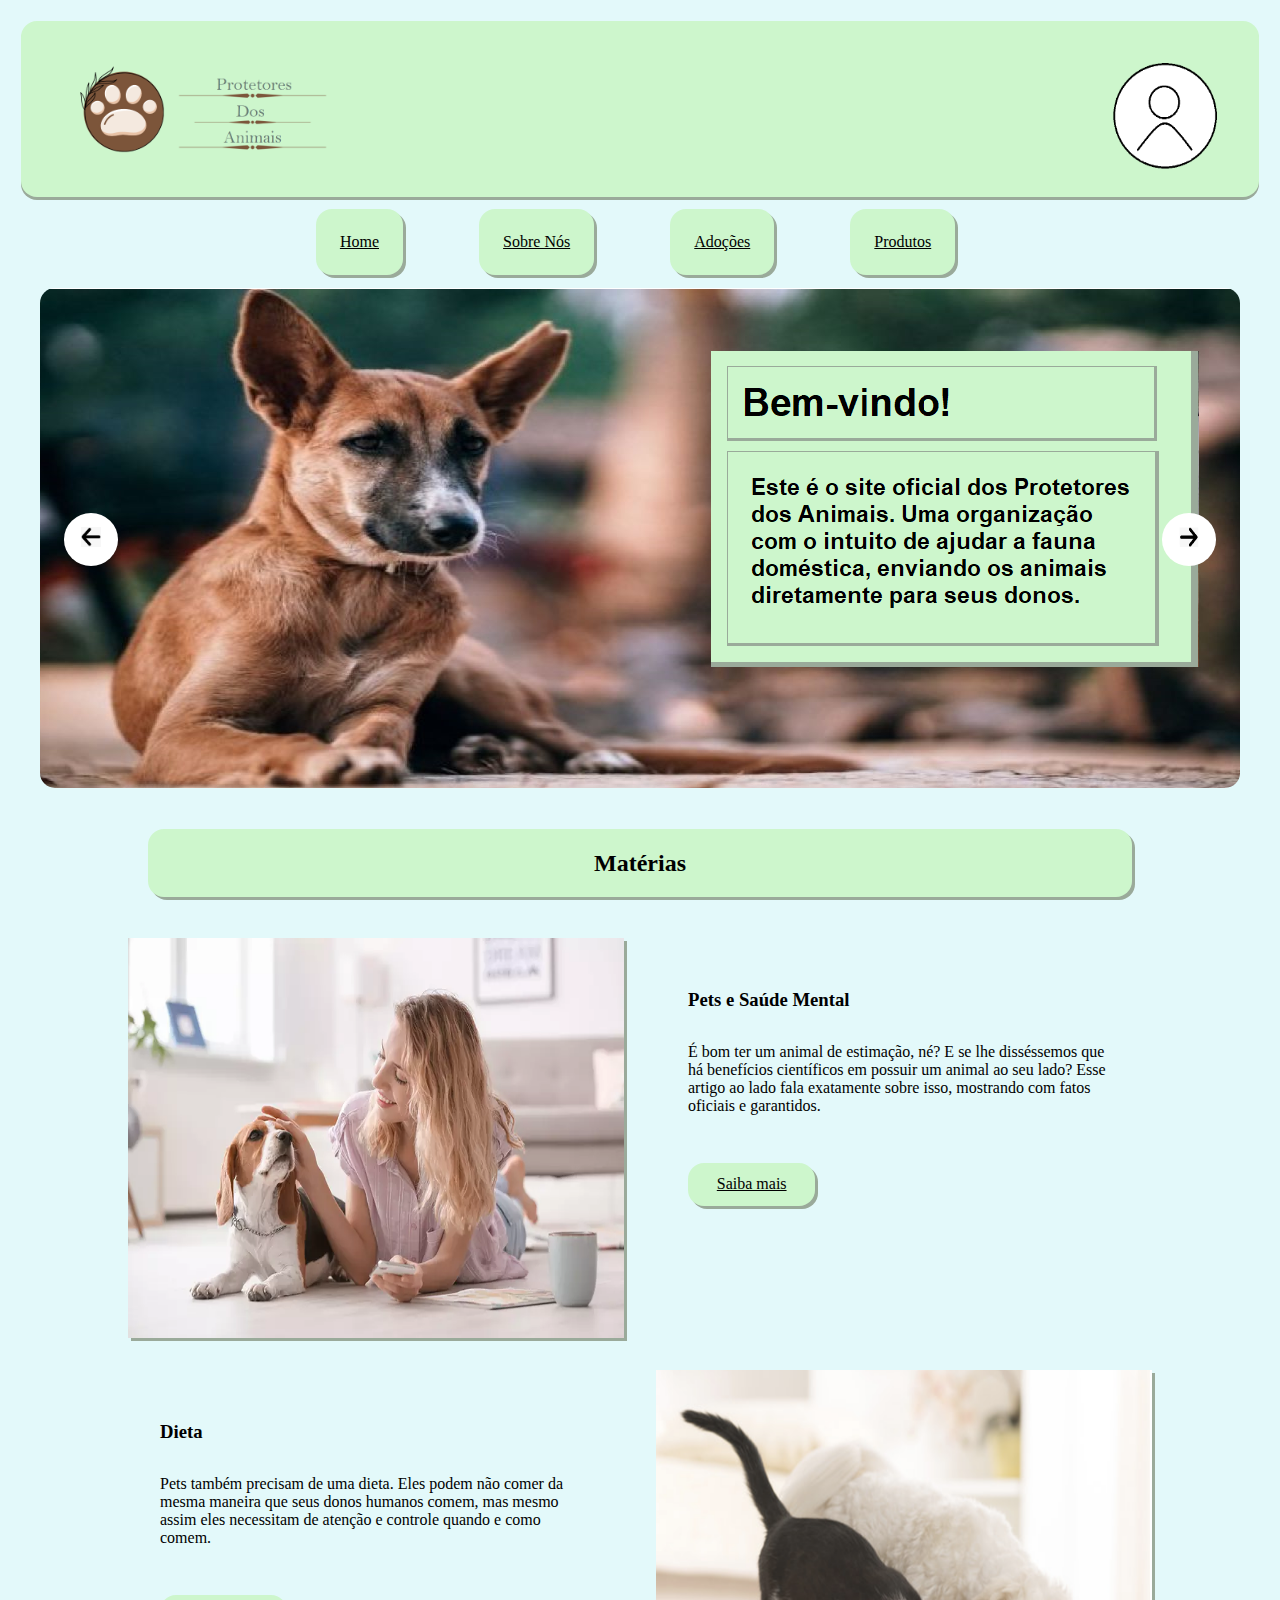
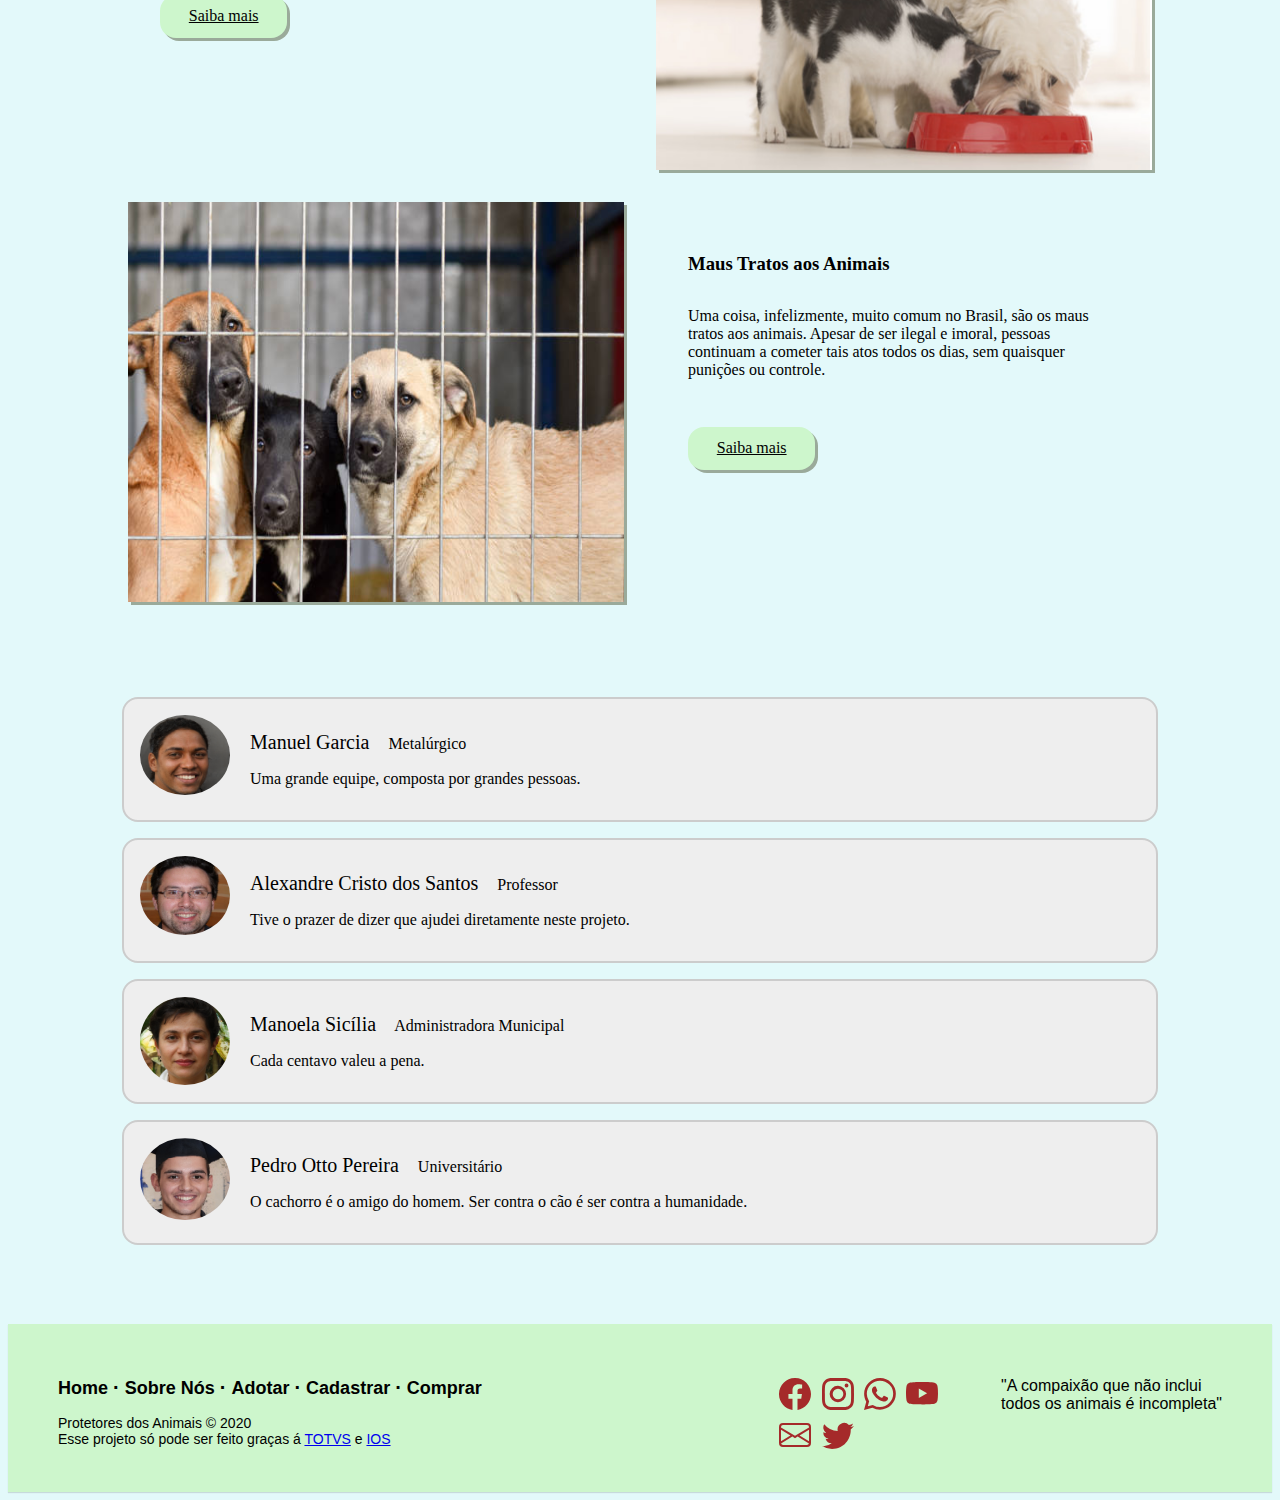
==== index.html @ 393d68e9 "Update index.html" ====
<!--Um projeto de Lucas Eduardo Ferreira, Vitória Moser, Kyvia Sueleen Moura Santos-->
<!DOCTYPE html>
<html lang="pt-br">
<head>
    <meta charset="UTF-8">
    <meta http-equiv="X-UA-Compatible" content="IE=edge">
    <meta name="viewport" content="width=device-width, initial-scale=1.0">
    <link 
        rel="stylesheet" 
        href="https://stackpath.bootstrapcdn.com/bootstrap/4.1.3/css/bootstrap.min.css" 
        integrity="sha384-MCw98/SFnGE8fJT3GXwEOngsV7Zt27NXFoaoApmYm81iuXoPkFOJwJ8ERdknLPMO" 
        crossorigin="anonymous"
    >
    <script src="https://ajax.googleapis.com/ajax/libs/jquery/3.6.0/jquery.min.js"></script>
    <script src="https://maxcdn.bootstrapcdn.com/bootstrap/3.4.1/js/bootstrap.min.js"></script>
    <link rel="stylesheet" href="global.css">
    <link rel="shortcut icon" href="./imagens/topnav.png">
    <title>Início - Protetores dos Animais</title>
</head>
<body>
    <!--header-->
    <header id="cabecalho">
        <nav>
            <ul>
                <img id="slogan" src="./imagens/slogo.png" alt="Slogo">
                <img id="imagem" src="./imagens/user.png" alt="LOGIN">
            </ul>
        </nav>  
    </header>
    <!--fim do header-->

    <section id="container">
        <div>
            <a href=#>Home</a>
            <a href="sobre_nos.html">Sobre Nós</a>
            <a href="adotar.html">Adoções</a>
            <a href="carrinho.html">Produtos</a>
        </div>
    </section>

    <!-- Corpo da Página  -->
    <main>
        <!-- Carrossel  -->
        <section id="carrossel">
            <div class="slider">

                <div class="slide">
                    <img src="./imagens/carrossel/slide1.png" alt="" />
                </div>
    
                <div class="slide">
                    <img src="imagens/carrossel/slide2.png" alt="" />
                </div>
    
                <div class="slide">
                    <img src="./imagens/carrossel/slide3.png" alt="" />
                </div>
    
                <button class="btn btn-next"><img class="flecha" src="./imagens/rightarrow.png" alt=""></button>
                <button class="btn btn-prev"><img class="flecha" src="./imagens/leftarrow.png" alt=""></button>
            </div>
        </section>

        <!-- Tabelas  -->
        <article id="artigo_de_tabelas">
            <h2 id="texto_centralizado">Matérias</h2>
            <section class="secao_de_tabelas">
                <img src="./imagens/artigo/artigo1.png" alt="PINTURA" class="pinturas"/>
                <div>
                    <h3>Pets e Saúde Mental</h3>
                    <p>
                        É bom ter um animal de estimação, né? E se lhe disséssemos que há benefícios
                        científicos em possuir um animal ao seu lado? Esse artigo ao lado fala exatamente
                        sobre isso, mostrando com fatos oficiais e garantidos.
                    </p>                 
                    <a href="https://blog.psicologiaviva.com.br/pet-e-saude-mental/" class="botton">Saiba mais</a>
                </div> 
            </section>
            <section class="secao_de_tabelas">
                <img src="./imagens/artigo/artigo2.png" alt="PINTURA" class="pinturas"/>
                <div>
                    <h3>Dieta</h3>
                    <p>
                        Pets também precisam de uma dieta. Eles podem não comer da mesma maneira que seus 
                        donos humanos comem, mas mesmo assim eles necessitam de atenção e controle 
                        quando e como comem.
                    </p>                 
                    <a href="http://www.metodista.br/rronline/noticias/comportamento/2015/09/animais-prescisam-de-atencao-especial-na-hora-da-alimentacao" class="botton">Saiba mais</a>
                </div> 
            </section>
            <section class="secao_de_tabelas">
                <img src="./imagens/artigo/artigo3.png" alt="PINTURA" class="pinturas"/>
                <div>
                    <h3>Maus Tratos aos Animais</h3>
                    <p>
                        Uma coisa, infelizmente, muito comum no Brasil, são os maus tratos aos animais.
                        Apesar de ser ilegal e imoral, pessoas continuam a cometer tais atos todos
                        os dias, sem quaisquer punições ou controle.
                    </p>                 
                    <a href="https://vereadorafernandamoreno.com.br/8-dados-sobre-maus-tratos-e-animais-domesticos-que-talvez-voce-nao-sabia/" class="botton">Saiba mais</a>
                </div> 
            </section>
        </article>
                
        <!-- Depoimentos  -->
        <section id="testimonial">
            <div class="depoimento">
                <img src="./imagens/avatares/avatar1.png" alt="Avatar" style="width:90px">
                <p><span >Manuel Garcia</span> Metalúrgico</p>
                <p>Uma grande equipe, composta por grandes pessoas.</p>
            </div>
            <div class="depoimento">
                <img src="./imagens/avatares/avatar2.png" alt="Avatar" style="width:90px">
                <p><span >Alexandre Cristo dos Santos</span> Professor</p>
                <p>Tive o prazer de dizer que ajudei diretamente neste projeto.</p>
            </div>
            <div class="depoimento">
                <img src="./imagens/avatares/avatar3.png" alt="Avatar" style="width:90px">
                <p><span >Manoela Sicília</span> Administradora Municipal</p>
                <p>Cada centavo valeu a pena.</p>
            </div>
            <div class="depoimento">
                <img src="./imagens/avatares/avatar4.png" alt="Avatar" style="width:90px">
                <p><span >Pedro Otto Pereira</span> Universitário</p>
                <p>O cachorro é o amigo do homem. Ser contra o cão é ser contra a humanidade.</p>
            </div>
        </section>

    </main>
    <!-- Fim do Corpo da Página  -->

    <!-- rodapé -->
    <footer class="footer-distributed">
        <div class="footer-right-two">
             "A compaixão que não inclui<br>
             todos os animais é incompleta"
        </div>
        <div class="footer-right">
            <a href="https://www.facebook.com/profile.php?id=100082488383292"><svg xmlns="http://www.w3.org/2000/svg" width="32" height="32" fill="brown" class="bi bi-facebook" viewBox="0 0 16 16">
                <path d="M16 8.049c0-4.446-3.582-8.05-8-8.05C3.58 0-.002 3.603-.002 8.05c0 4.017 2.926 7.347 6.75 7.951v-5.625h-2.03V8.05H6.75V6.275c0-2.017 1.195-3.131 3.022-3.131.876 0 1.791.157 1.791.157v1.98h-1.009c-.993 0-1.303.621-1.303 1.258v1.51h2.218l-.354 2.326H9.25V16c3.824-.604 6.75-3.934 6.75-7.951z"/>
              </svg></a>
            <a href="https://instagram.com/protetores_dos_animais21?igshid=YmMyMTA2M2Y=
            "><svg xmlns="http://www.w3.org/2000/svg" width="32" height="32" fill="brown" class="bi bi-instagram" viewBox="0 0 16 16">
                <path d="M8 0C5.829 0 5.556.01 4.703.048 3.85.088 3.269.222 2.76.42a3.917 3.917 0 0 0-1.417.923A3.927 3.927 0 0 0 .42 2.76C.222 3.268.087 3.85.048 4.7.01 5.555 0 5.827 0 8.001c0 2.172.01 2.444.048 3.297.04.852.174 1.433.372 1.942.205.526.478.972.923 1.417.444.445.89.719 1.416.923.51.198 1.09.333 1.942.372C5.555 15.99 5.827 16 8 16s2.444-.01 3.298-.048c.851-.04 1.434-.174 1.943-.372a3.916 3.916 0 0 0 1.416-.923c.445-.445.718-.891.923-1.417.197-.509.332-1.09.372-1.942C15.99 10.445 16 10.173 16 8s-.01-2.445-.048-3.299c-.04-.851-.175-1.433-.372-1.941a3.926 3.926 0 0 0-.923-1.417A3.911 3.911 0 0 0 13.24.42c-.51-.198-1.092-.333-1.943-.372C10.443.01 10.172 0 7.998 0h.003zm-.717 1.442h.718c2.136 0 2.389.007 3.232.046.78.035 1.204.166 1.486.275.373.145.64.319.92.599.28.28.453.546.598.92.11.281.24.705.275 1.485.039.843.047 1.096.047 3.231s-.008 2.389-.047 3.232c-.035.78-.166 1.203-.275 1.485a2.47 2.47 0 0 1-.599.919c-.28.28-.546.453-.92.598-.28.11-.704.24-1.485.276-.843.038-1.096.047-3.232.047s-2.39-.009-3.233-.047c-.78-.036-1.203-.166-1.485-.276a2.478 2.478 0 0 1-.92-.598 2.48 2.48 0 0 1-.6-.92c-.109-.281-.24-.705-.275-1.485-.038-.843-.046-1.096-.046-3.233 0-2.136.008-2.388.046-3.231.036-.78.166-1.204.276-1.486.145-.373.319-.64.599-.92.28-.28.546-.453.92-.598.282-.11.705-.24 1.485-.276.738-.034 1.024-.044 2.515-.045v.002zm4.988 1.328a.96.96 0 1 0 0 1.92.96.96 0 0 0 0-1.92zm-4.27 1.122a4.109 4.109 0 1 0 0 8.217 4.109 4.109 0 0 0 0-8.217zm0 1.441a2.667 2.667 0 1 1 0 5.334 2.667 2.667 0 0 1 0-5.334z"/>
              </svg></a>
            <a href="#"><svg xmlns="http://www.w3.org/2000/svg" width="32" height="32" fill="brown" class="bi bi-whatsapp" viewBox="0 0 16 16">
                <path d="M13.601 2.326A7.854 7.854 0 0 0 7.994 0C3.627 0 .068 3.558.064 7.926c0 1.399.366 2.76 1.057 3.965L0 16l4.204-1.102a7.933 7.933 0 0 0 3.79.965h.004c4.368 0 7.926-3.558 7.93-7.93A7.898 7.898 0 0 0 13.6 2.326zM7.994 14.521a6.573 6.573 0 0 1-3.356-.92l-.24-.144-2.494.654.666-2.433-.156-.251a6.56 6.56 0 0 1-1.007-3.505c0-3.626 2.957-6.584 6.591-6.584a6.56 6.56 0 0 1 4.66 1.931 6.557 6.557 0 0 1 1.928 4.66c-.004 3.639-2.961 6.592-6.592 6.592zm3.615-4.934c-.197-.099-1.17-.578-1.353-.646-.182-.065-.315-.099-.445.099-.133.197-.513.646-.627.775-.114.133-.232.148-.43.05-.197-.1-.836-.308-1.592-.985-.59-.525-.985-1.175-1.103-1.372-.114-.198-.011-.304.088-.403.087-.088.197-.232.296-.346.1-.114.133-.198.198-.33.065-.134.034-.248-.015-.347-.05-.099-.445-1.076-.612-1.47-.16-.389-.323-.335-.445-.34-.114-.007-.247-.007-.38-.007a.729.729 0 0 0-.529.247c-.182.198-.691.677-.691 1.654 0 .977.71 1.916.81 2.049.098.133 1.394 2.132 3.383 2.992.47.205.84.326 1.129.418.475.152.904.129 1.246.08.38-.058 1.171-.48 1.338-.943.164-.464.164-.86.114-.943-.049-.084-.182-.133-.38-.232z"/>
              </svg>
              </a>
              <a href="#">
                <svg xmlns="http://www.w3.org/2000/svg" width="32" height="32" fill="brown" class="bi bi-youtube" viewBox="0 0 16 16">
                    <path d="M8.051 1.999h.089c.822.003 4.987.033 6.11.335a2.01 2.01 0 0 1 1.415 1.42c.101.38.172.883.22 1.402l.01.104.022.26.008.104c.065.914.073 1.77.074 1.957v.075c-.001.194-.01 1.108-.082 2.06l-.008.105-.009.104c-.05.572-.124 1.14-.235 1.558a2.007 2.007 0 0 1-1.415 1.42c-1.16.312-5.569.334-6.18.335h-.142c-.309 0-1.587-.006-2.927-.052l-.17-.006-.087-.004-.171-.007-.171-.007c-1.11-.049-2.167-.128-2.654-.26a2.007 2.007 0 0 1-1.415-1.419c-.111-.417-.185-.986-.235-1.558L.09 9.82l-.008-.104A31.4 31.4 0 0 1 0 7.68v-.123c.002-.215.01-.958.064-1.778l.007-.103.003-.052.008-.104.022-.26.01-.104c.048-.519.119-1.023.22-1.402a2.007 2.007 0 0 1 1.415-1.42c.487-.13 1.544-.21 2.654-.26l.17-.007.172-.006.086-.003.171-.007A99.788 99.788 0 0 1 7.858 2h.193zM6.4 5.209v4.818l4.157-2.408L6.4 5.209z"/>
                  </svg>
              </a>
              <a href="protetoresdaanimais@gmail.com">
                <svg xmlns="http://www.w3.org/2000/svg" width="32" height="32" fill="brown" class="bi bi-envelope" viewBox="0 0 16 16">
                    <path d="M0 4a2 2 0 0 1 2-2h12a2 2 0 0 1 2 2v8a2 2 0 0 1-2 2H2a2 2 0 0 1-2-2V4Zm2-1a1 1 0 0 0-1 1v.217l7 4.2 7-4.2V4a1 1 0 0 0-1-1H2Zm13 2.383-4.708 2.825L15 11.105V5.383Zm-.034 6.876-5.64-3.471L8 9.583l-1.326-.795-5.64 3.47A1 1 0 0 0 2 13h12a1 1 0 0 0 .966-.741ZM1 11.105l4.708-2.897L1 5.383v5.722Z"/>
                  </svg>
              </a>
              <a href="https://twitter.com/DosProtetores?t=R8FsYzzEAg8V-ovsDF-eqw&s=09">
                <svg xmlns="http://www.w3.org/2000/svg" width="32" height="32" fill="brown" class="bi bi-twitter" viewBox="0 0 16 16">
                    <path d="M5.026 15c6.038 0 9.341-5.003 9.341-9.334 0-.14 0-.282-.006-.422A6.685 6.685 0 0 0 16 3.542a6.658 6.658 0 0 1-1.889.518 3.301 3.301 0 0 0 1.447-1.817 6.533 6.533 0 0 1-2.087.793A3.286 3.286 0 0 0 7.875 6.03a9.325 9.325 0 0 1-6.767-3.429 3.289 3.289 0 0 0 1.018 4.382A3.323 3.323 0 0 1 .64 6.575v.045a3.288 3.288 0 0 0 2.632 3.218 3.203 3.203 0 0 1-.865.115 3.23 3.23 0 0 1-.614-.057 3.283 3.283 0 0 0 3.067 2.277A6.588 6.588 0 0 1 .78 13.58a6.32 6.32 0 0 1-.78-.045A9.344 9.344 0 0 0 5.026 15z"/>
                  </svg>
              </a>
        </div>
        <div class="footer-left">
            <p class="footer-links">
                <a class="link-1" href="index.html">Home</a>
                <a href="sobre_nos.html">Sobre Nós</a>
                <a href="adotar.html">Adotar</a>
                <a href="adotar.html">Cadastrar</a>
                <a href="carrinho.html">Comprar</a>
            </p>
            <p>Protetores dos Animais &copy; 2020</p>
            <p>Esse projeto só pode ser feito graças á <a href="https://www.totvs.com/">TOTVS</a> e <a href="https://ios.org.br/">IOS</a></p>
        </div>

    </footer>
    <script src="carrossel.js"></script>
</body>
</html>
---- global.css ----
/*UNIVERSAIS*/
body {
  background-color: rgba(204, 243, 246, 0.541);
}
ul {
  box-sizing: border-box;
  display: flex;
  list-style: none;
  width: 100%;
}
ul a {
  display: block;
  margin-top: 0.5rem;
  padding: 12.5px 50px 0 50px;
  font-size: 1.5rem;
  font-weight: 700;
  text-decoration: none;
  color: rgba(8, 8, 8, 0.837);
}

#imagem {
  margin-top: 1%;
  margin-left: 61%;
  width: 12.5%;
  color: #fff;
  overflow: hidden;
  display: flex;
  text-overflow: ellipsis;
  cursor: pointer;
}

header {
  background-color: rgb(205, 246, 204);
  margin: 1%;
  width: 98%;
  float: left;
  text-align: center;
  position: relative;
  box-shadow: 0px 3px rgb(154, 170, 154);
  border-radius: 1rem;
}

#slogan {
    padding-top: 1%;
    width: 25%;
    height: 12.5%;
}

#container {
  margin-left: 5%;
  text-align: center;
  margin-bottom: 1%;
}

#container a {
  display: inline-block;     
  background: rgb(205, 246, 204);  
  box-shadow: 3px 3px rgb(154, 170, 154);  
  color: black;     
  padding: 2%;         
  cursor: pointer; 
  border-radius: 1rem;
  margin-right: 6%;
}

main {
  margin-bottom: 5%;
}


/*TAB ICON DO HEADER*/
input[type = "checkbox"] {
    -webkit-appearance: none;
    display: none;
    visibility: hidden;
}
.bar {
    margin-top: 4.5%;
    margin-left: 1.5%;
    position: relative;
    cursor: pointer;
    width: 50px;
    height: 40px;
}  
.bar span {
    position: absolute;
    width: 45px;
    height: 7px;
    background: rgb(124, 85, 58);
    border-radius: 100px;
    display: inline-block;
    transition: 0.3s ease;
    left: 0;
  }
  .bar span.top {
    top: 0;
  }
  .bar span.middle {
    top: 17px;
  }
  .bar span.bottom {
    bottom: 0;
  }
  input[type]:checked ~ span.top {
    transform: rotate(45deg);
    transform-origin: top left;
    width: 48px;
    left: 5px;
  }
  input[type]:checked ~ span.bottom {
    transform: rotate(-45deg);
    transform-origin: top left;
    width: 48px;
    bottom: -1px;
    box-shadow: 0 0 10px #495057;
  }
  input[type]:checked ~ span.middle {
    transform: translateX(-20px);
    opacity: 0;
  }
/*fim de tab icon*/



/*FOOTER UNIVERSAL*/
.footer-distributed {
  background-color: rgb(205, 246, 204);
  box-shadow: 0 1px 1px 0 rgba(0, 0, 0, 0.12);
  box-sizing: border-box;
  width: 100%;
  text-align: left;
  font: normal 16px sans-serif;
  padding: 45px 50px;
}
.footer-distributed .footer-left p {
  color: black;
  font-size: 14px;
  margin: 0;
}
.footer-distributed p.footer-links {
  font-size: 18px;
  font-weight: bold;
  color: black;
  margin: 0 0 10px;
  padding: 0;
  transition: ease 0.25s;
}
.footer-distributed p.footer-links a {
  display: inline-block;
  line-height: 1.8;
  text-decoration: none;
  color: inherit;
  transition: ease 0.25s;
}
.footer-distributed .footer-links a:before {
  content: "·";
  font-size: 20px;
  left: 0;
  color: black;
  display: inline-block;
  padding-right: 5px;
}
.footer-distributed .footer-links .link-1:before {
  content: none;
}
.footer-right-two {
    margin-top: 8px;
    float: right;
}
.footer-distributed .footer-right {
  padding-right: 4%;
  float: right;
  margin-top: 9px;
  max-width: 180px;
}
.footer-distributed .footer-right a {
  display: inline-block;
  width: 35px;
  height: 35px;
  border-radius: 2px;
  font-size: 20px;
  text-align: center;
  line-height: 35px;
  margin-left: 3px;
  transition: all 0.25s;
}
.footer-distributed .footer-right a:hover {
  transform: scale(1.1);
  -webkit-transform: scale(1.1);
}
.footer-distributed p.footer-links a:hover {
  text-decoration: underline;
}
@media (max-width: 600px) {
  .footer-distributed .footer-left,
  .footer-distributed .footer-right {
    text-align: center;
  }
  .footer-distributed .footer-right {
    float: none;
    margin: 0 auto 20px;
  }
  .footer-distributed .footer-left p.footer-links {
    line-height: 1.8;
  }
}

.bi {
  padding-bottom: 5px;
}
/*FIM DE FOOTER UNIVERSAL*/

/*FIM DE UNIVERSAIS*/


/* INDEX */

/*CARROSSEL*/
#carrossel {
  height: 1%;
  display: grid;
  place-items: center;
}
.slider {
  width: 1200px;
  max-width: 1200px;
  height: 500px;
  position: relative;
  overflow: hidden;
  border-radius: 15px;
}
.slide {
  width: 1200px;
  max-width: 1200px;
  height: 500px;
  position: absolute;
  transition: all 0.5s;
}
.slide img {
  width: 100%;
  height: 100%;
  object-fit: cover;
}
.slider button{
  height: 10.5%;
  width: 4.5%;
}
.flecha {
  height: 60%;
  width: 60%;
}
.btn {
  position: absolute;
  width: 40px;
  height: 40px;
  padding: 10px;
  border: none;
  border-radius: 50%;
  z-index: 10px;
  cursor: pointer;
  background-color: #fff;
  font-size: 18px;
}
.btn:active {
  transform: scale(1.1);
}
.btn-prev {
  top: 45%;
  left: 2%;
}
.btn-next {
  top: 45%;
  right: 2%;
}
/*FIM DE CARROSSEL*/

/* TABELAS*/
#texto_centralizado {
  text-align: center;
  margin: 2%;
  margin-top: 4%;
  margin-bottom: 4%;
  padding-top: 2%;
  padding-bottom: 2%;
  background-color: rgb(205, 246, 204);
  box-shadow: 3px 3px rgb(154, 170, 154);
  border-radius: 1rem;
}

#artigo_de_tabelas {
  max-width: 1100px;     
  margin: auto; 
  margin-bottom: 5%;    
  overflow: auto;
  padding: 0 2rem;
  max-width: 1024px; /* <<< Largura máxima*/
}

.secao_de_tabelas {
  display: grid;     
  grid-template-columns: repeat(2, 1fr);
  grid-gap: 2rem;     
  margin-bottom: 2rem; 
}

.pinturas {
  width: 100%;
  height: 400px;
  box-shadow: 3px 3px rgb(154, 170, 154);
}

.secao_de_tabelas h3 {     
  margin-bottom: 2rem; 
} 
.secao_de_tabelas img {  
  height: 400px; 
} 
.secao_de_tabelas>div {     
  padding: 2rem; 
}

.secao_de_tabelas:nth-child(odd) img {
  order: 2;
}

.botton {
  display: inline-block;     
  background: rgb(205, 246, 204);  
  box-shadow: 3px 3px rgb(154, 170, 154);  
  color: black;     
  padding: 0.8rem 1.8rem;     
  margin-top: 2rem;     
  cursor: pointer; 
  border-radius: 1rem;
} 
 
.botton:hover {    
  opacity: 0.8;
} 
/* FIM DE TABELAS*/

/*DEPOIMENTO*/
#testimonial {
  display: grid;
  place-items: center;
}

.depoimento {
  border: 2px solid #ccc;
  background-color: #eee;
  border-radius: 5px;
  padding: 16px;
  margin-bottom: 16px;
  width: 1000px;
  border-radius: 1rem;
}

.depoimento::after {
  content: "";
  display: table;
}

.depoimento img {
  float: left;
  margin-right: 20px;
  border-radius: 50%;
}

.depoimento span {
  font-size: 20px;
  margin-right: 15px;
}
/*FIM DE DEPOIMENTO*/
/* FIM DE INDEX */

/*SOBRE NOS*/
#nossahistoria {
  margin: 2%;
}
#nossahistoria_titulo {
  border-radius: 1rem;
  margin: auto;
  margin-bottom: 2%;
  padding-top: 1%;
  padding-bottom: 1%;
  text-align: center;
  width: 75%;
  background-color: rgb(205, 246, 204);
  box-shadow: 3px 3px rgb(154, 170, 154);
}
#nossahistoria_paragrafo {
  overflow: hidden;
  width: 99%;
}

.val {
  text-align: center;
  align-items: center;
}

#valores {
  margin: auto;
  margin-bottom: 2%;
  width: 90%;
}

#valores_titulo {
  text-align: center;
  overflow: hidden;
  padding-top: 1%;
  padding-bottom: 1%;
  margin: auto;
  margin-bottom: 1%;
  background-color: rgb(205, 246, 204);
  box-shadow: 3px 3px rgb(154, 170, 154);
  width: 20%;
  border-radius: 1rem;
}
#valores_paragrafo {
  overflow: hidden;
}
/*FIM DE SOBE NOS*/

/* DOAR*/
#doacoes {
  display: grid;
  gap: 1px;
  grid-template-columns: repeat(3, 1fr);
}

.demonstration {
  width: 100%;
  height: 350px;
}

.oferta {
  display: inline-block;
  margin: 10%;
  width: 83.60%;
  padding: 10px;
  border: solid 3px rgb(205, 246, 204);
  height: auto;
  border-radius: 1rem;
  text-align: center;
}

.nomeador {
  margin-top: 2%;
  padding: 4%;
  font-size: 24px;
  background-color: black;
  color: white;
  height: auto;
  overflow: hidden;
  border-radius: 1rem;
}

.description {
  background-color: rgb(205, 246, 204);
  padding: 2%;
  overflow: hidden;
  height: auto;
  border-radius: 1rem;
}

.purchase {
  display: inline-block;     
  background: rgb(205, 246, 204);  
  box-shadow: 3px 3px rgb(154, 170, 154);  
  color: black;     
  padding: 5%;         
  cursor: pointer; 
  border-radius: 1rem;
  margin-right: 6%;
}


/*FORM*/
.popup {
  position: fixed;
  top:-150%;
  left:50%;
  opacity:0;
  transform:translate(-50%,-50%) scale(1.25);
  width:380px;
  padding:20px 30px;
  background:#fff;
  box-shadow:2px 2px 5px 5px rgba(0,0,0,0.15);
  border-radius:10px;
  transition:top 0ms ease-in-out 200ms,
             opacity 200ms ease-in-out 0ms,
             transform 200ms ease-in-out 0ms; 
}
.popup.active {
  top:50%;
  opacity:1;
  transform:translate(-50%,-50%) scale(1);
  transition:top 0ms ease-in-out 0ms,
             opacity 200ms ease-in-out 0ms,
             transform 200ms ease-in-out 0ms;
}
.popup .close-btn {
  position:absolute;
  top:10px;
  right:10px;
  width:15px;
  height:15px;
  background:#888;
  color:#eee;
  text-align:center;
  line-height:15px;
  border-radius:15px;
  cursor:pointer;
}
.popup .form h2 {
  text-align:center;
  color:#222;
  margin:10px 0px 20px;
  font-size:25px;
}
.popup .form .form-element {
  margin:15px 0px;
}
.popup .form .form-element label {
  font-size:14px;
  color:#222;
}
.popup .form .form-element input[type="text"],
.popup .form .form-element input[type="password"],
.popup .form .form-element input[type="number"] {
  margin-top:5px;
  display:block;
  width:100%;
  padding:10px;
  outline:none;
  border:1px solid #aaa;
  border-radius:5px;
}
.popup .form .form-element input[type="checkbox"] {
  margin-right:5px;
}
.popup .form .form-element button {
  width:100%;
  height:40px;
  border:none;
  outline:none;
  font-size:16px;
  background:rgb(205, 246, 204);
  color:black;
  border-radius:10px;
  cursor:pointer;
}
.popup .form .form-element a {
  display:block;
  text-align:right;
  font-size:15px;
  color:#1a79ca;
  text-decoration:none;
  font-weight:600;
}
/*fiM Do form*/


/* FIM DE DOAR*/
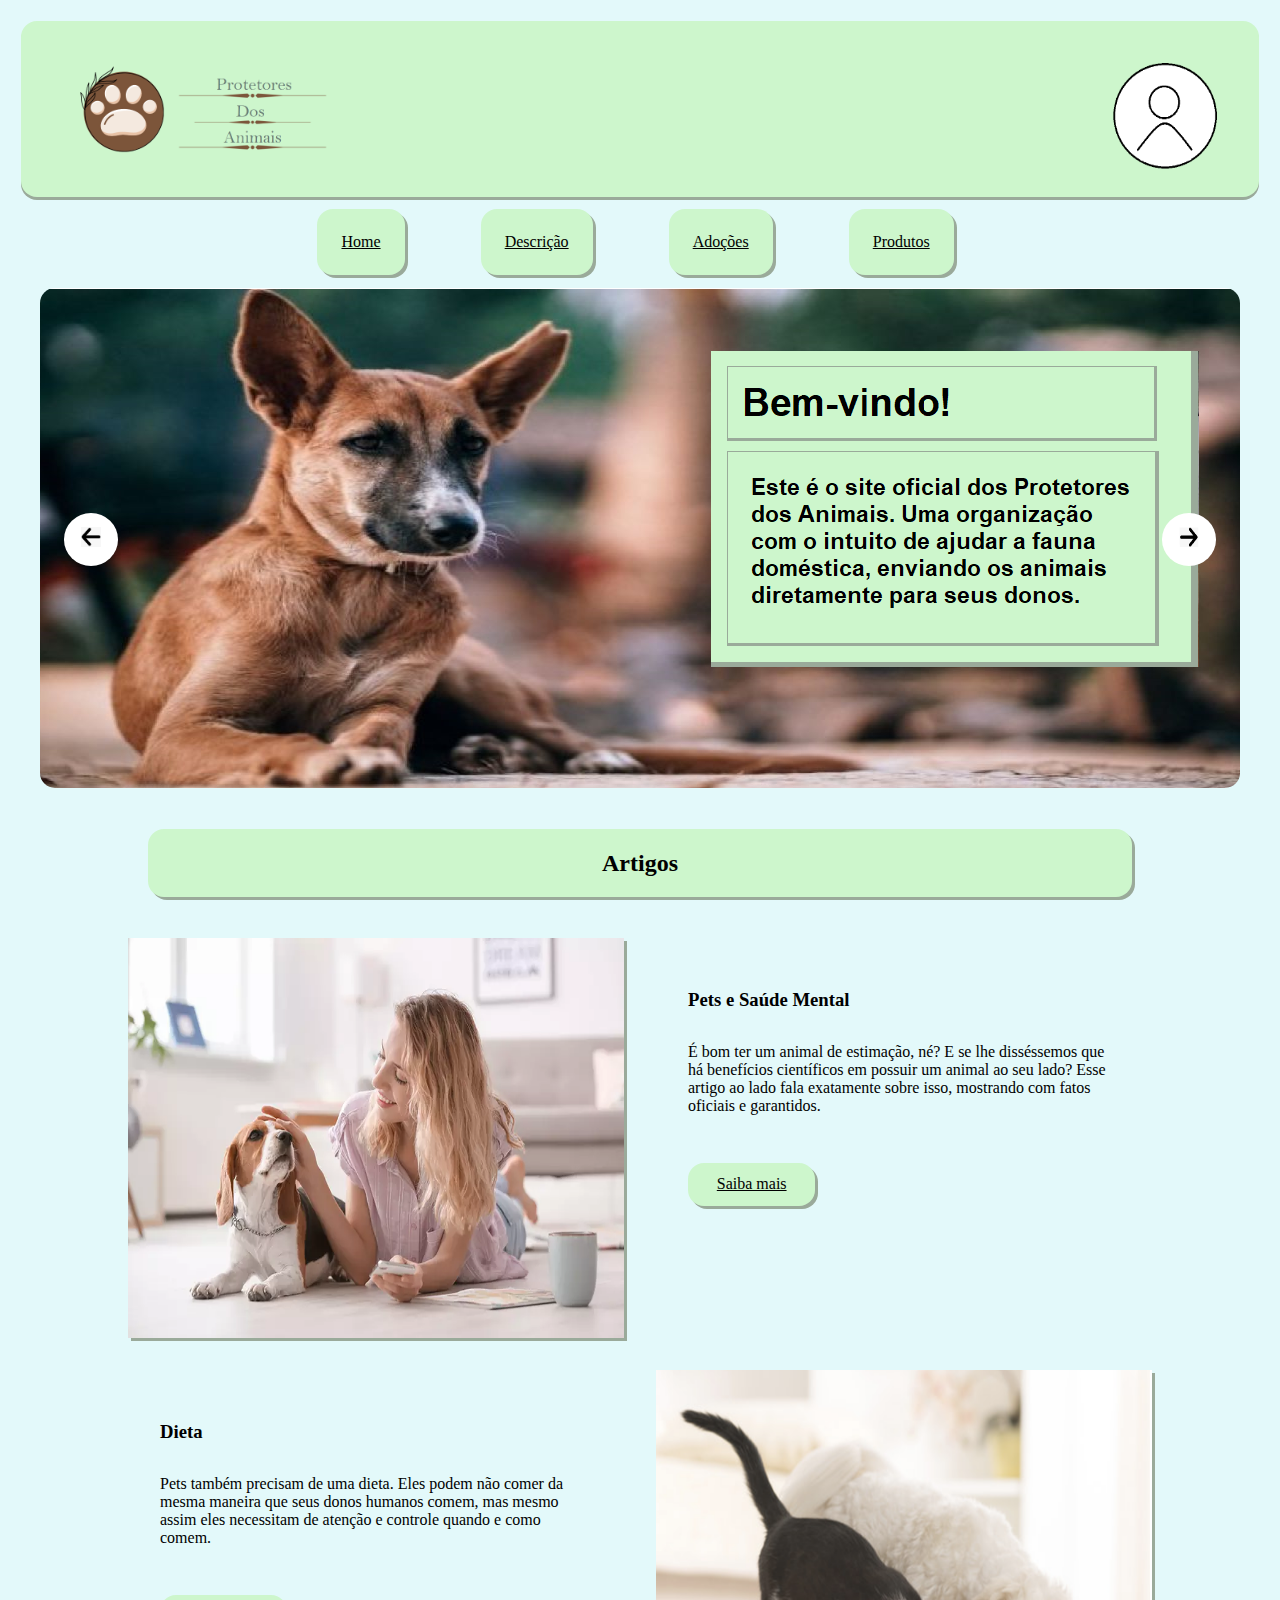
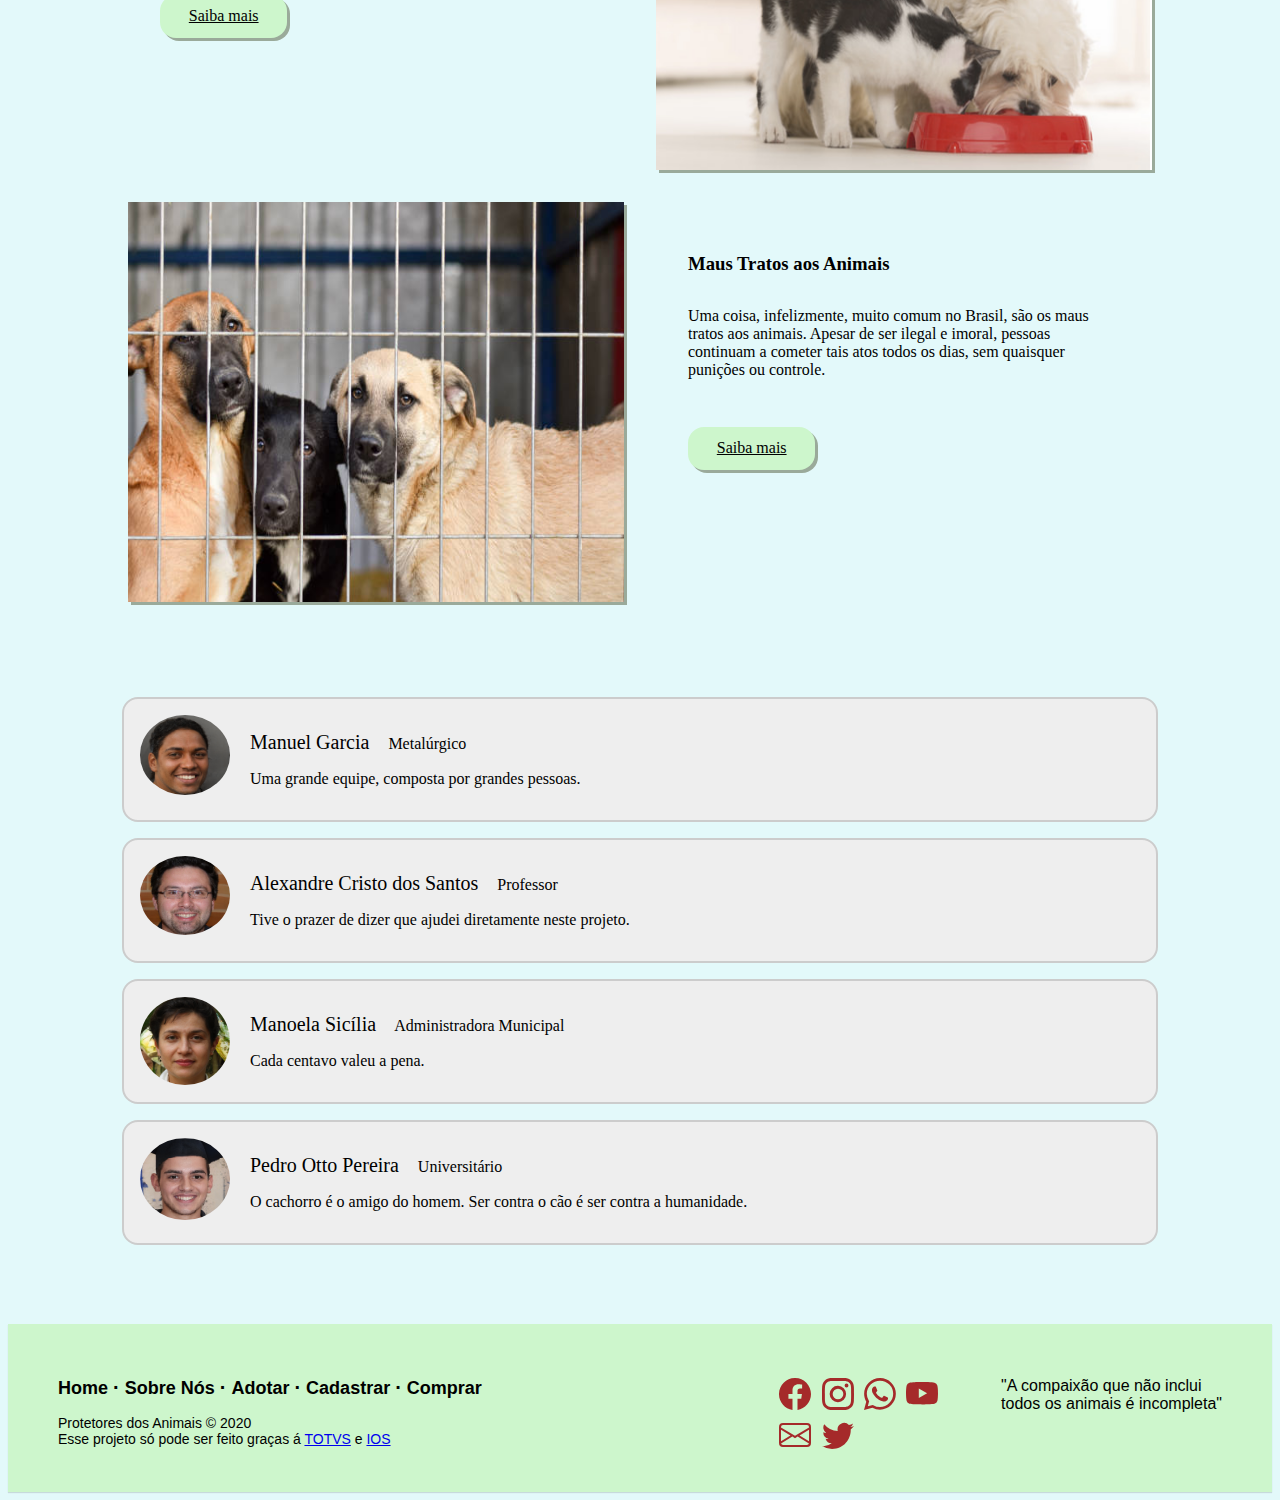
==== commit 6753d42b: "test the change" ====
--- a/index.html
+++ b/index.html
@@ -32,7 +32,7 @@
     <section id="container">
         <div>
             <a href=#>Home</a>
-            <a href="sobre_nos.html">Sobre Nós</a>
+            <a href="sobre_nos.html">Descrição</a>
             <a href="adotar.html">Adoções</a>
             <a href="carrinho.html">Produtos</a>
         </div>
@@ -63,7 +63,7 @@
 
         <!-- Tabelas  -->
         <article id="artigo_de_tabelas">
-            <h2 id="texto_centralizado">Matérias</h2>
+            <h2 id="texto_centralizado">Artigos</h2>
             <section class="secao_de_tabelas">
                 <img src="./imagens/artigo/artigo1.png" alt="PINTURA" class="pinturas"/>
                 <div>
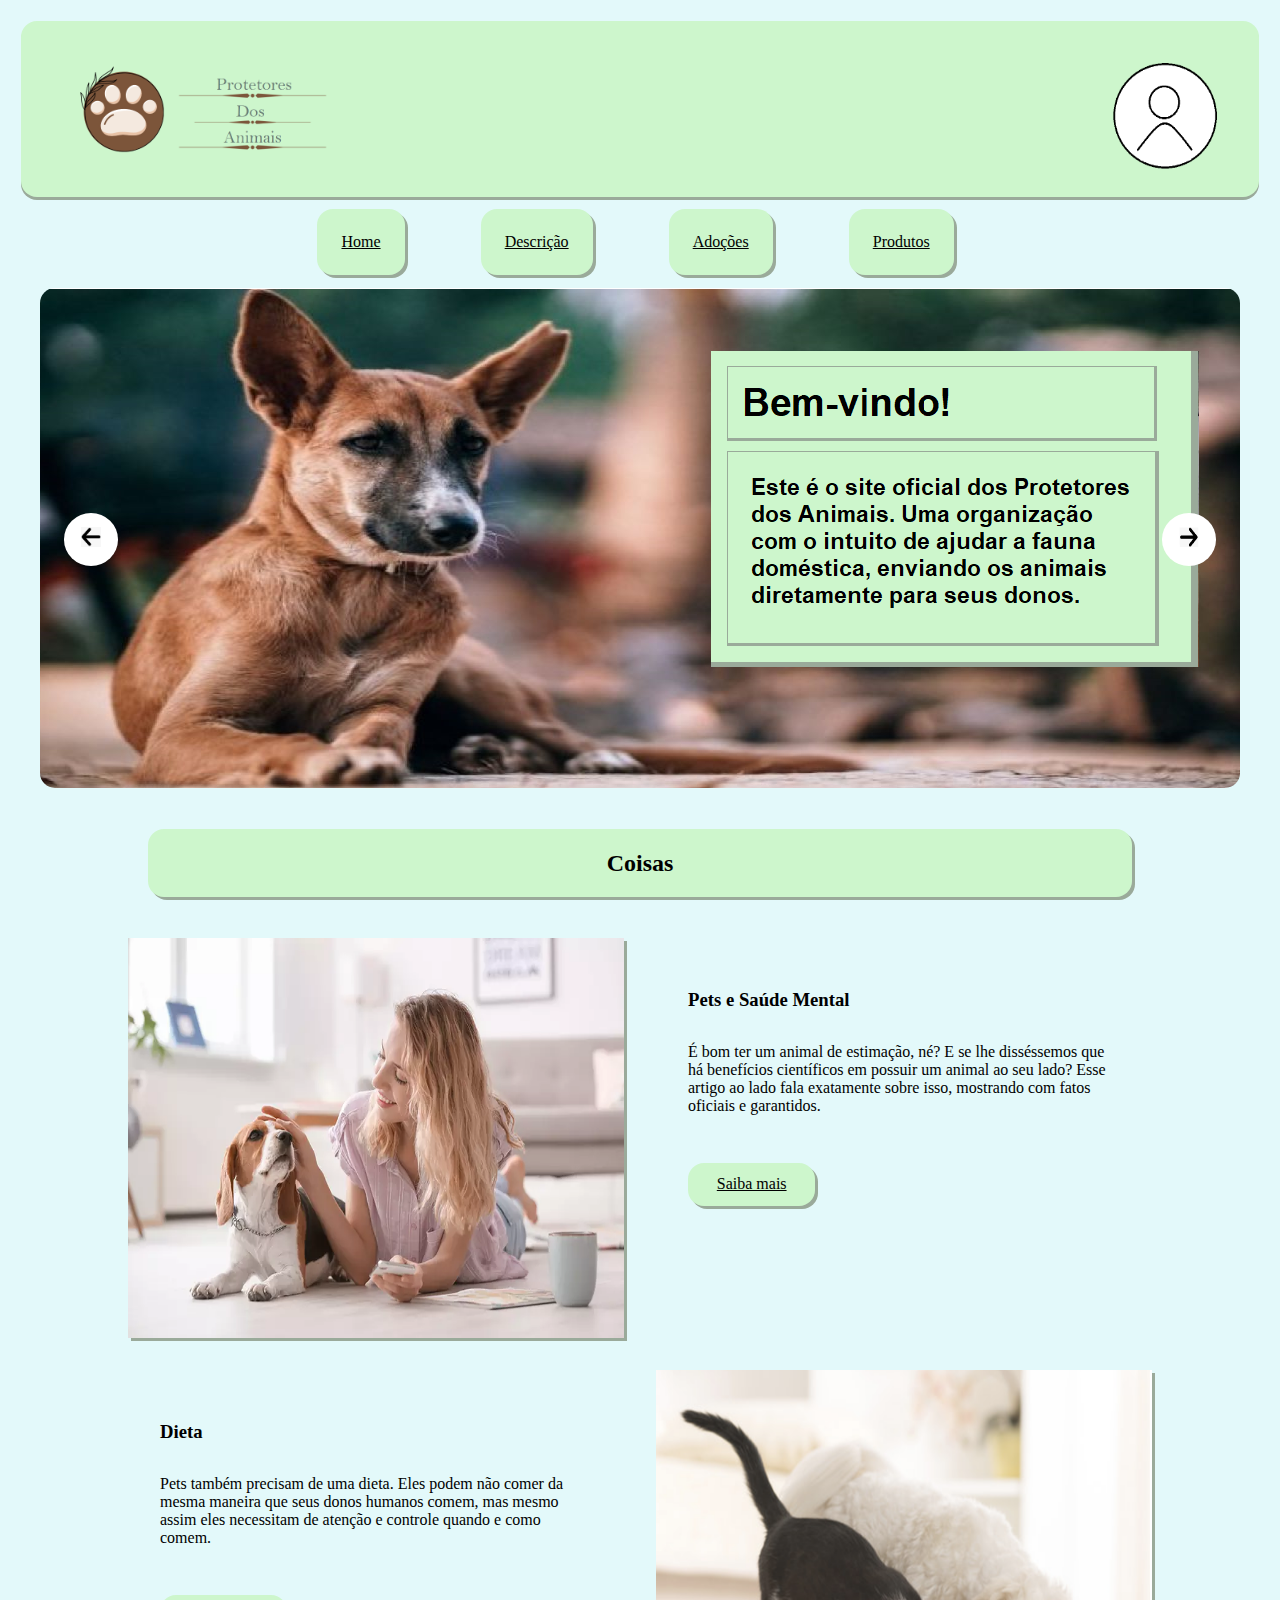
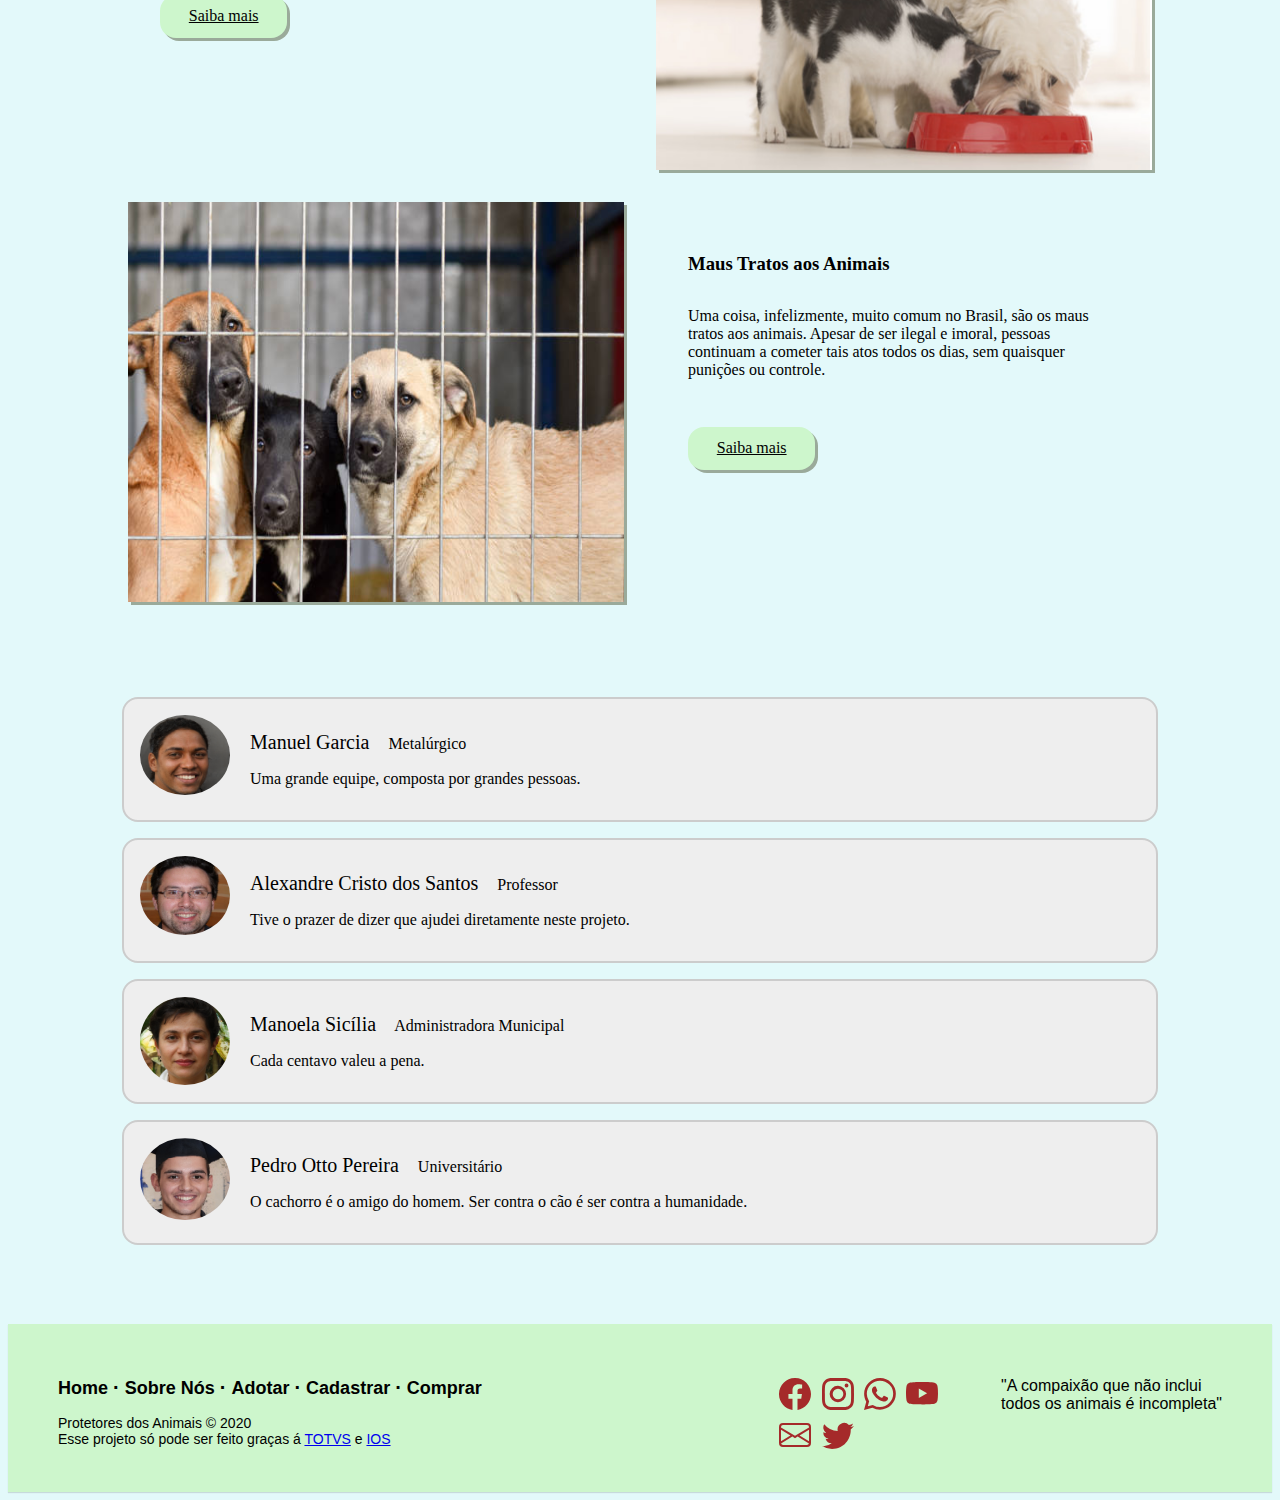
==== commit 95d4d7b6: "Merge branch 'main' into revert-1-Luxiosis-patch-1" ====
--- a/index.html
+++ b/index.html
@@ -63,7 +63,7 @@
 
         <!-- Tabelas  -->
         <article id="artigo_de_tabelas">
-            <h2 id="texto_centralizado">Artigos</h2>
+            <h2 id="texto_centralizado">Coisas</h2>
             <section class="secao_de_tabelas">
                 <img src="./imagens/artigo/artigo1.png" alt="PINTURA" class="pinturas"/>
                 <div>
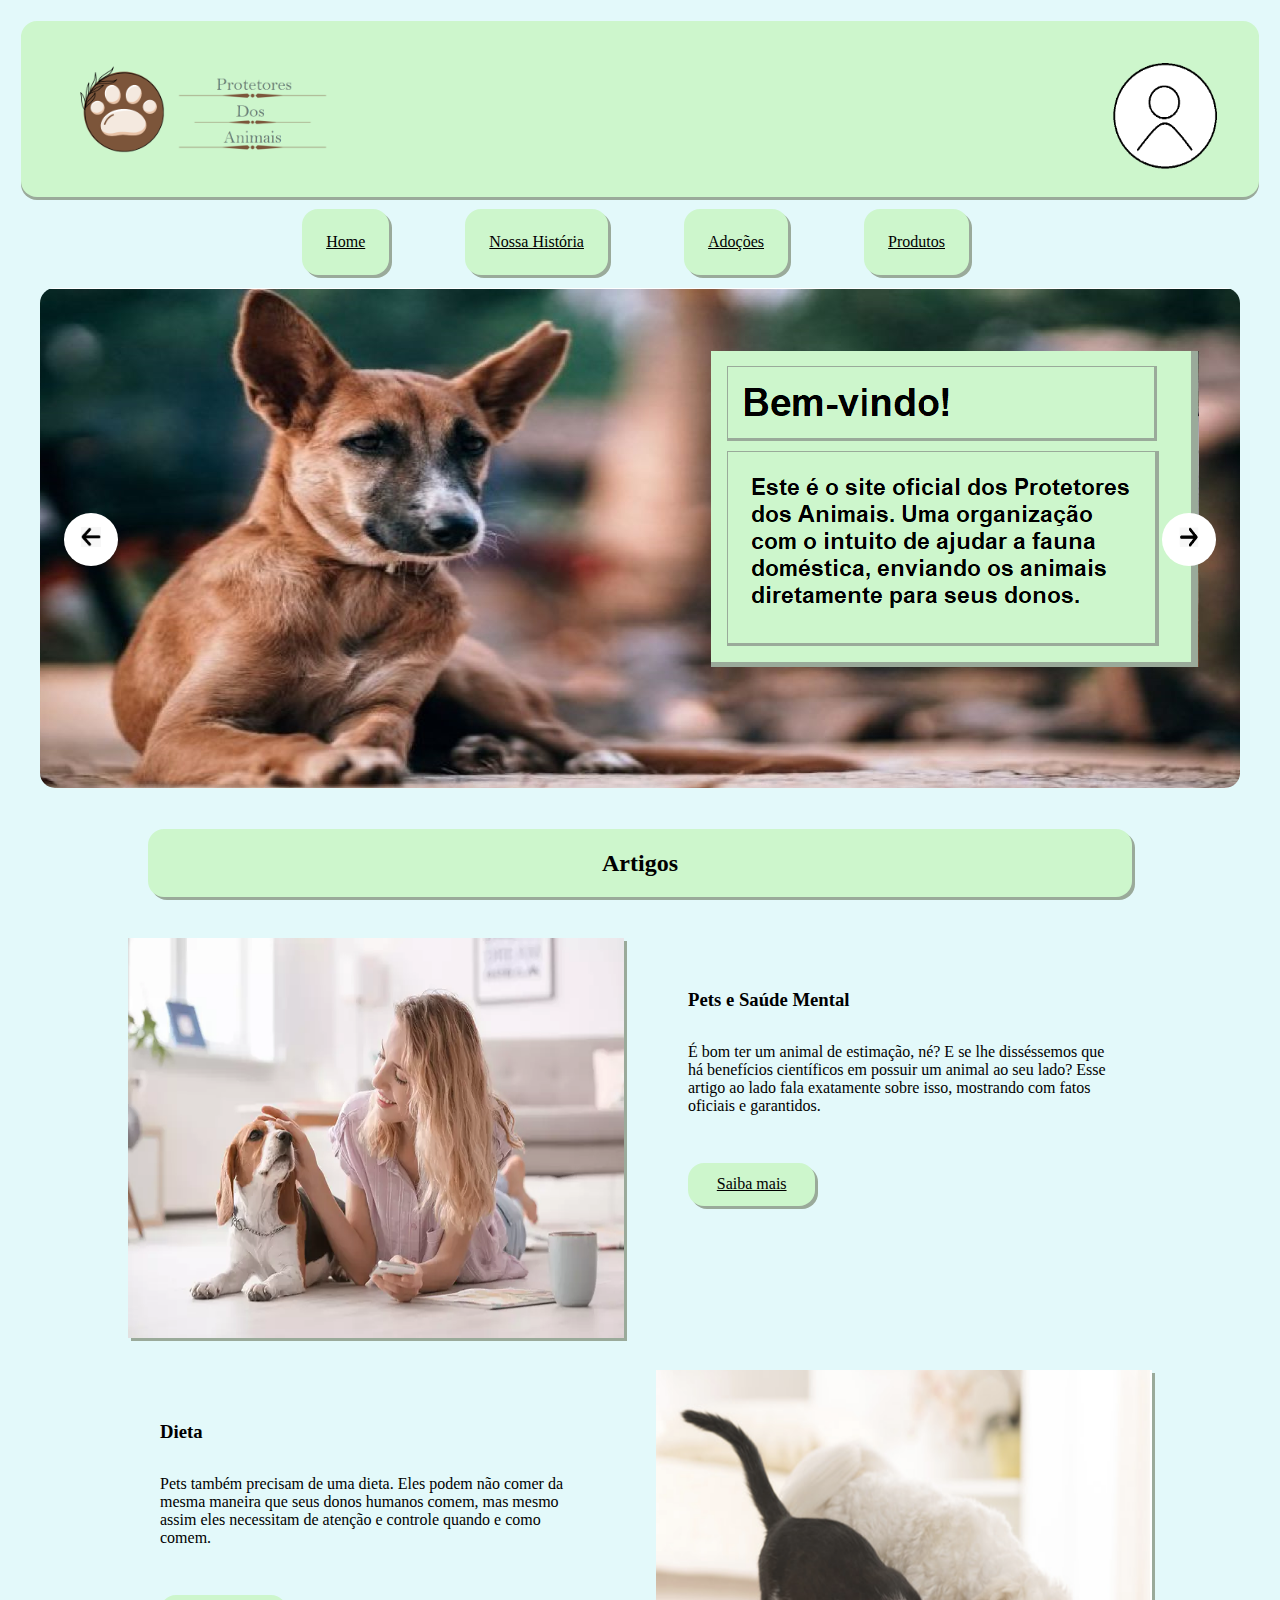
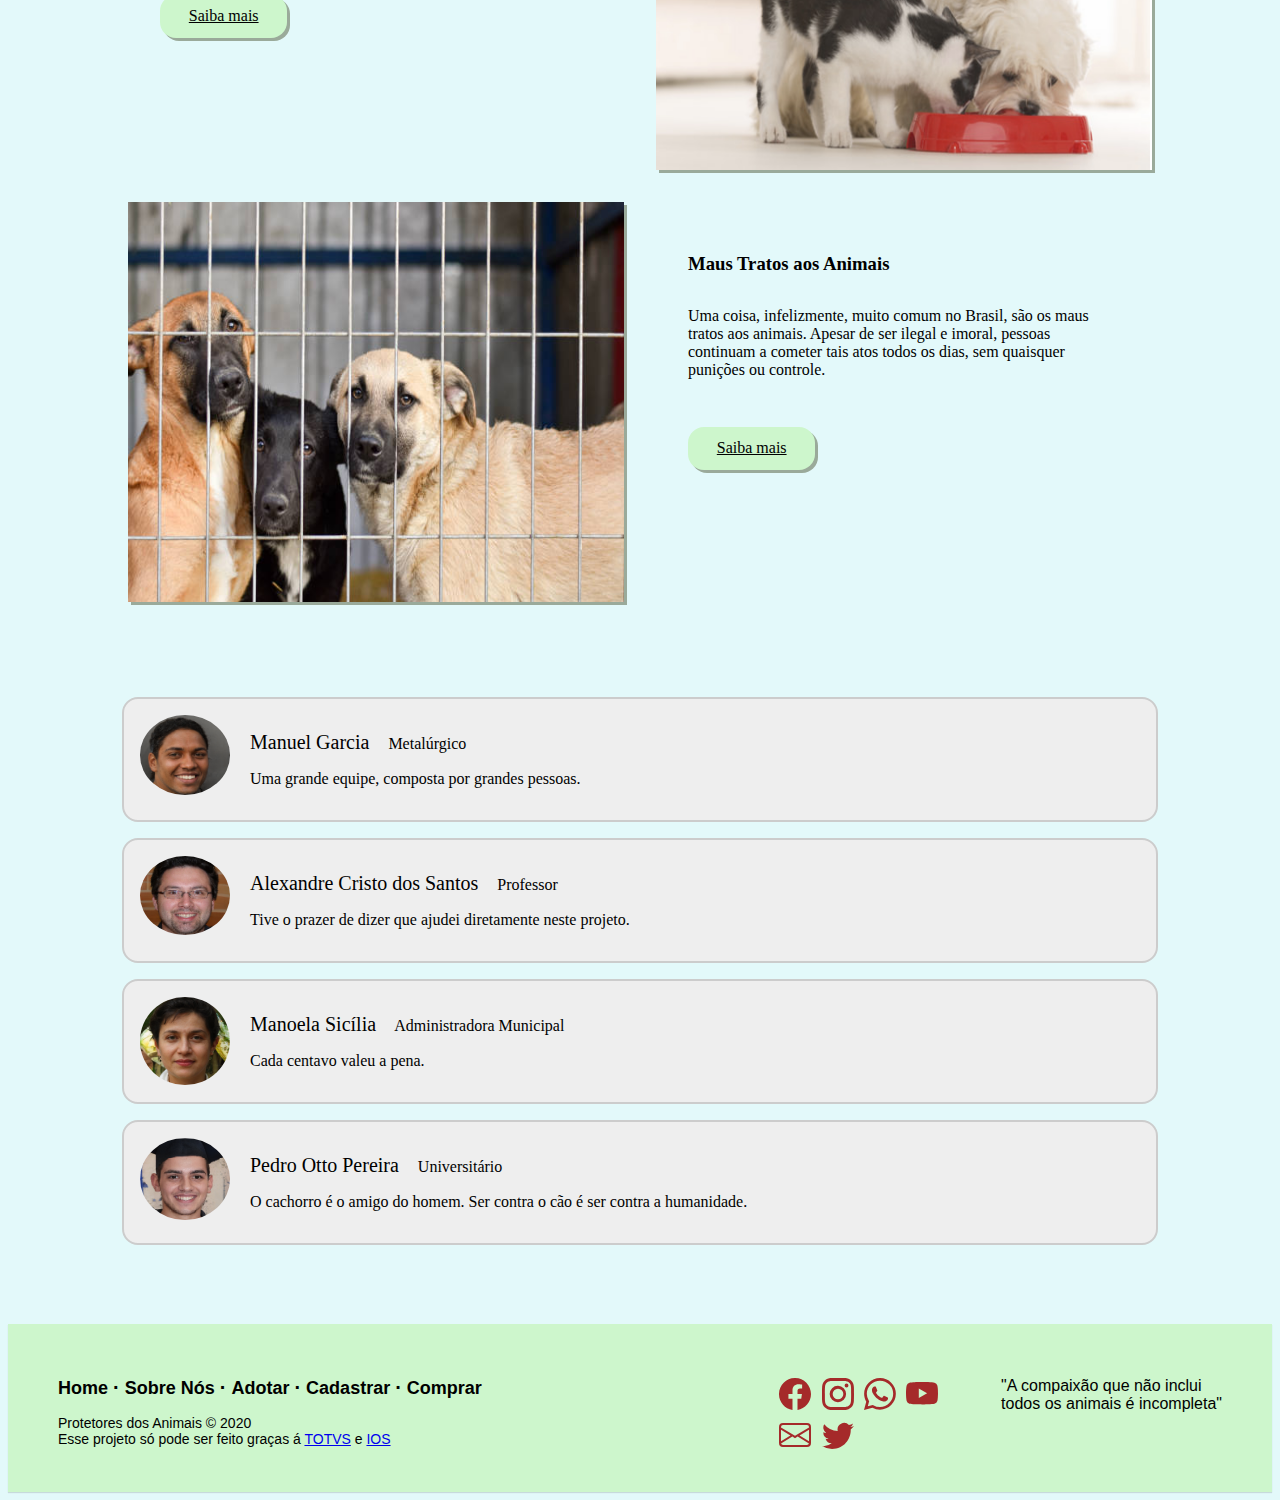
==== commit 0202ad61: "Do the change" ====
--- a/index.html
+++ b/index.html
@@ -32,7 +32,7 @@
     <section id="container">
         <div>
             <a href=#>Home</a>
-            <a href="sobre_nos.html">Descrição</a>
+            <a href="sobre_nos.html">Nossa História</a>
             <a href="adotar.html">Adoções</a>
             <a href="carrinho.html">Produtos</a>
         </div>
@@ -63,7 +63,7 @@
 
         <!-- Tabelas  -->
         <article id="artigo_de_tabelas">
-            <h2 id="texto_centralizado">Coisas</h2>
+            <h2 id="texto_centralizado">Artigos</h2>
             <section class="secao_de_tabelas">
                 <img src="./imagens/artigo/artigo1.png" alt="PINTURA" class="pinturas"/>
                 <div>
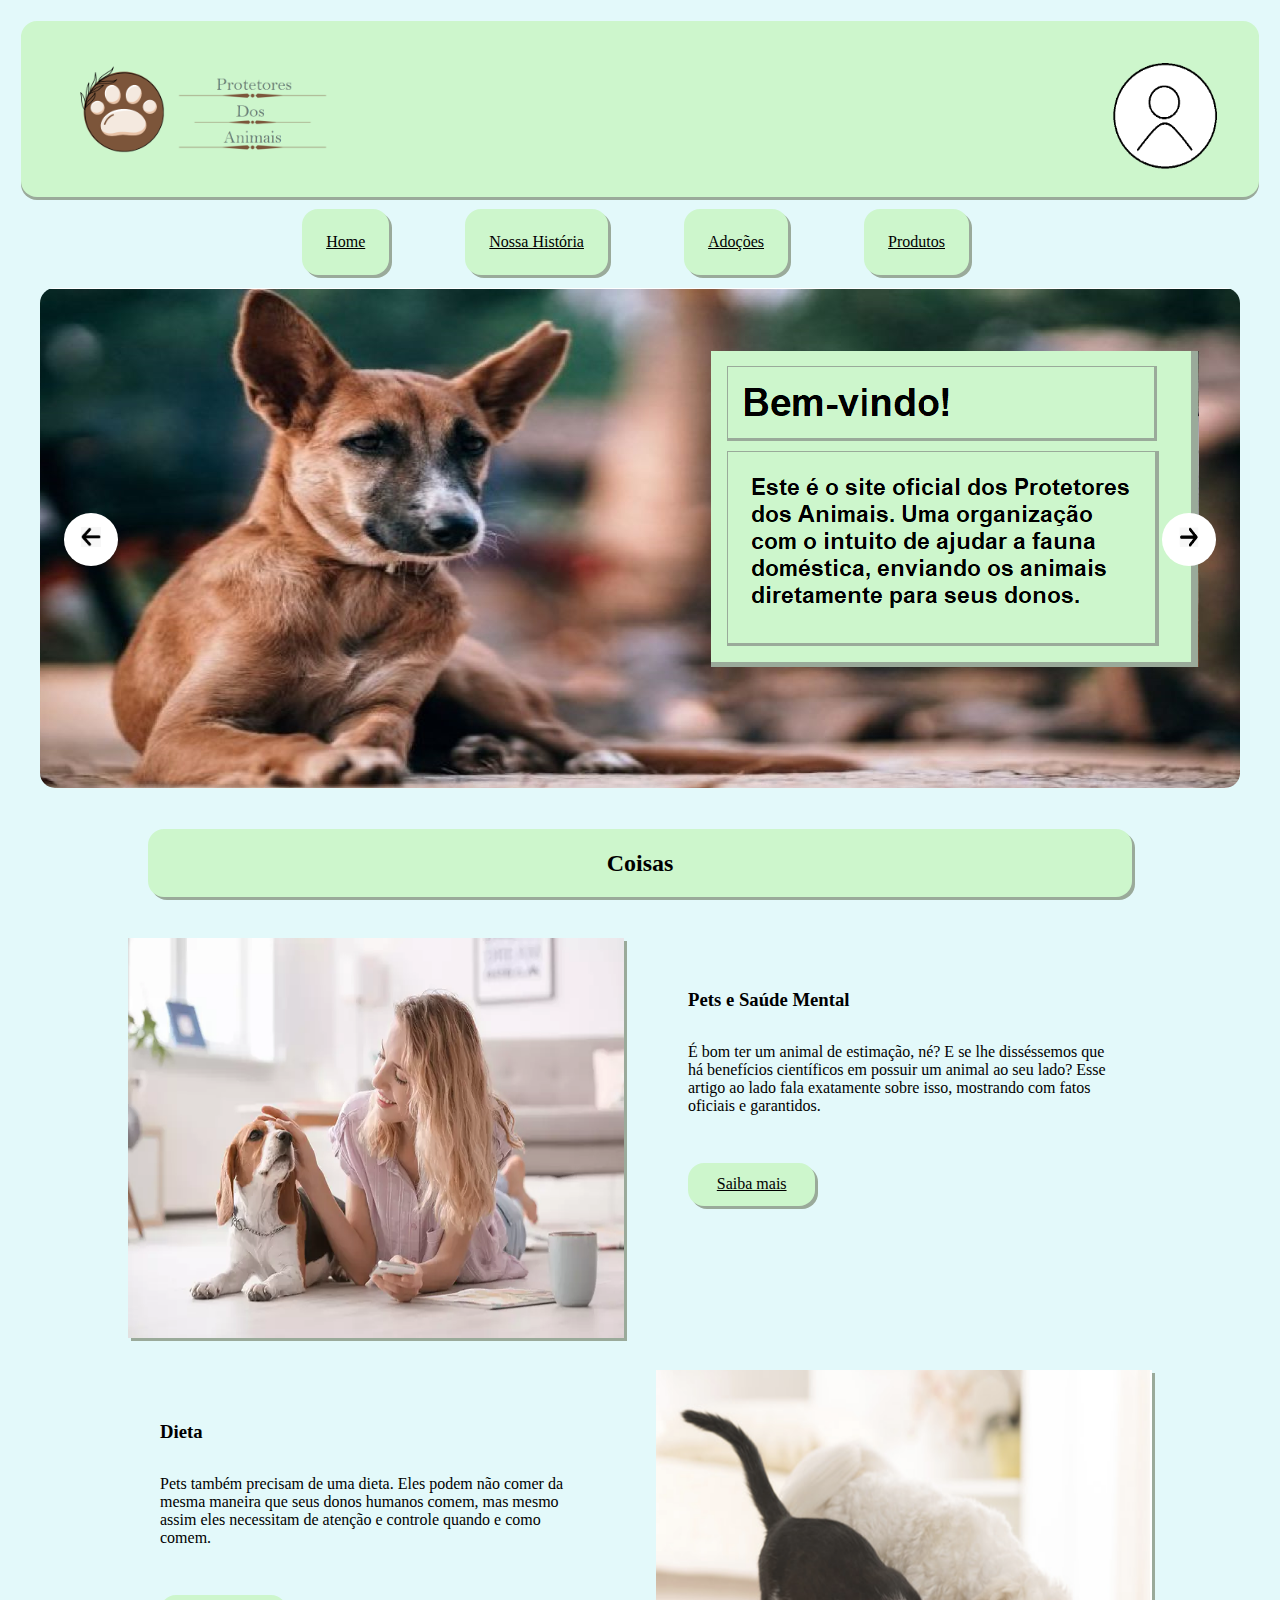
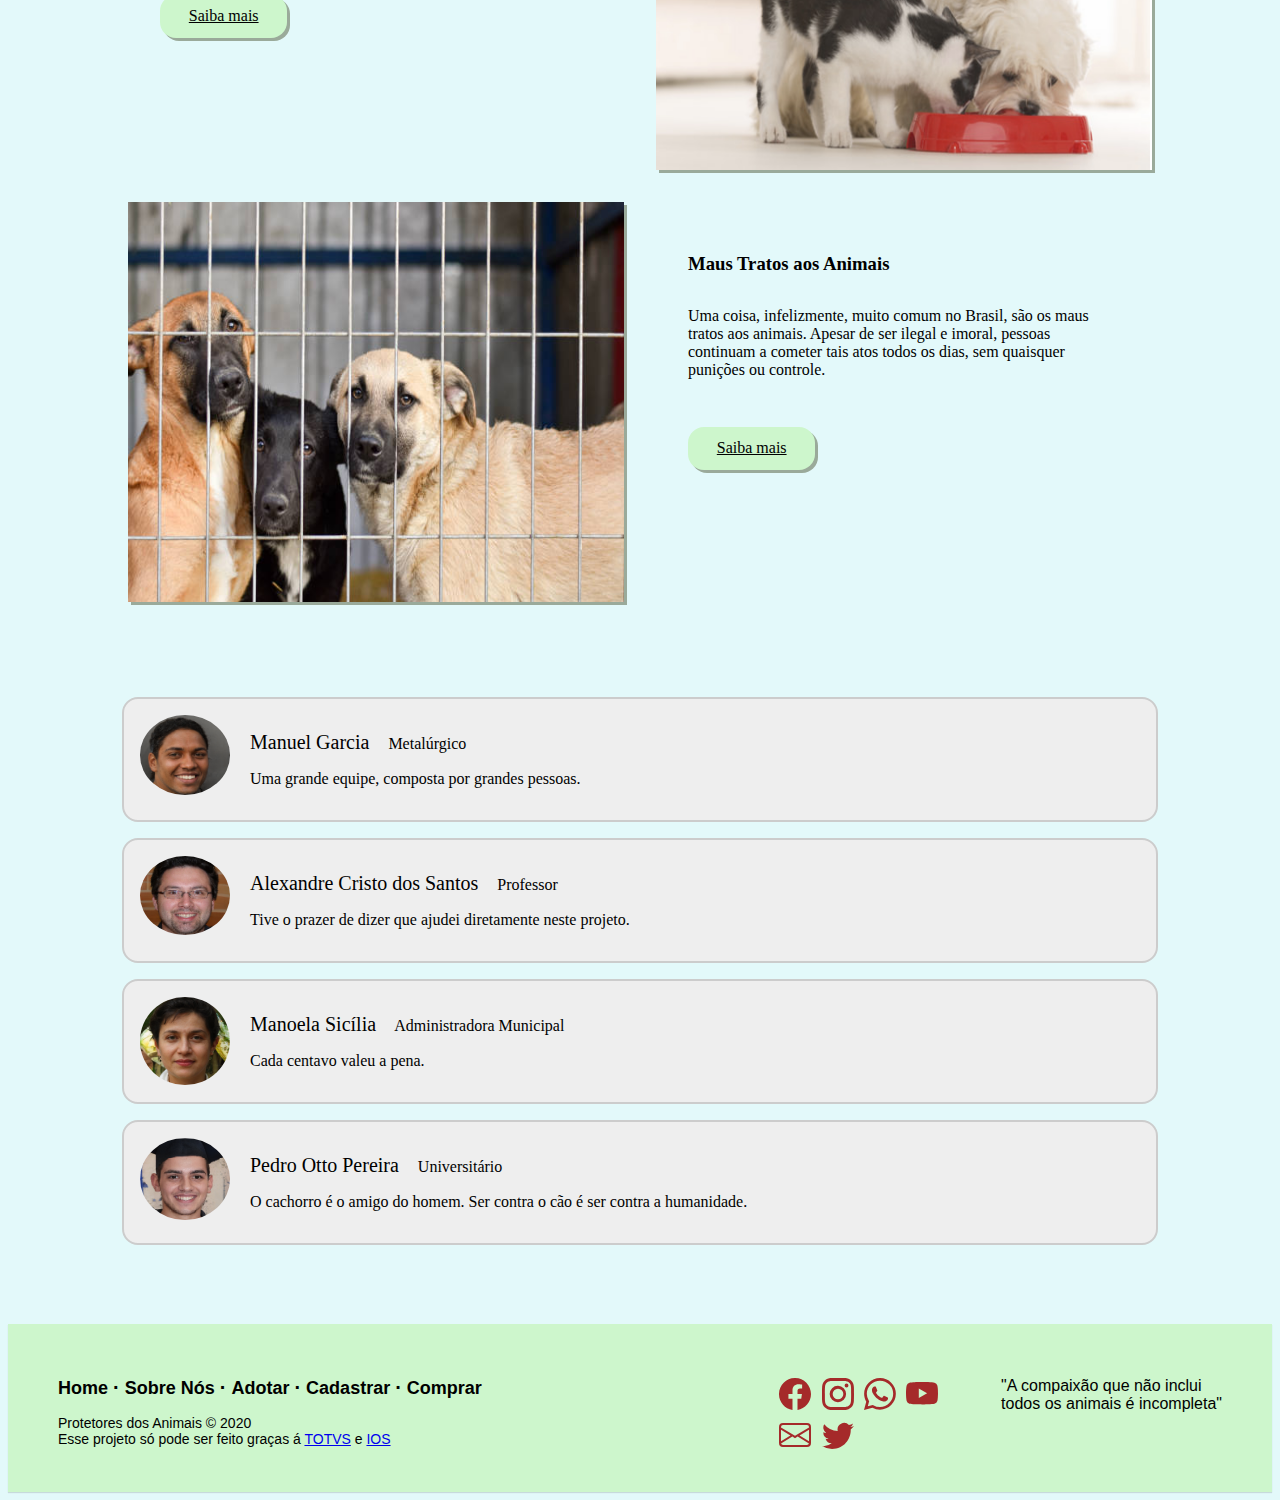
==== commit 02f8b2ee: "Merge branch 'main' of https://github.com/Luxiosis/protetores_dos_animais" ====
--- a/index.html
+++ b/index.html
@@ -63,7 +63,7 @@
 
         <!-- Tabelas  -->
         <article id="artigo_de_tabelas">
-            <h2 id="texto_centralizado">Artigos</h2>
+            <h2 id="texto_centralizado">Coisas</h2>
             <section class="secao_de_tabelas">
                 <img src="./imagens/artigo/artigo1.png" alt="PINTURA" class="pinturas"/>
                 <div>
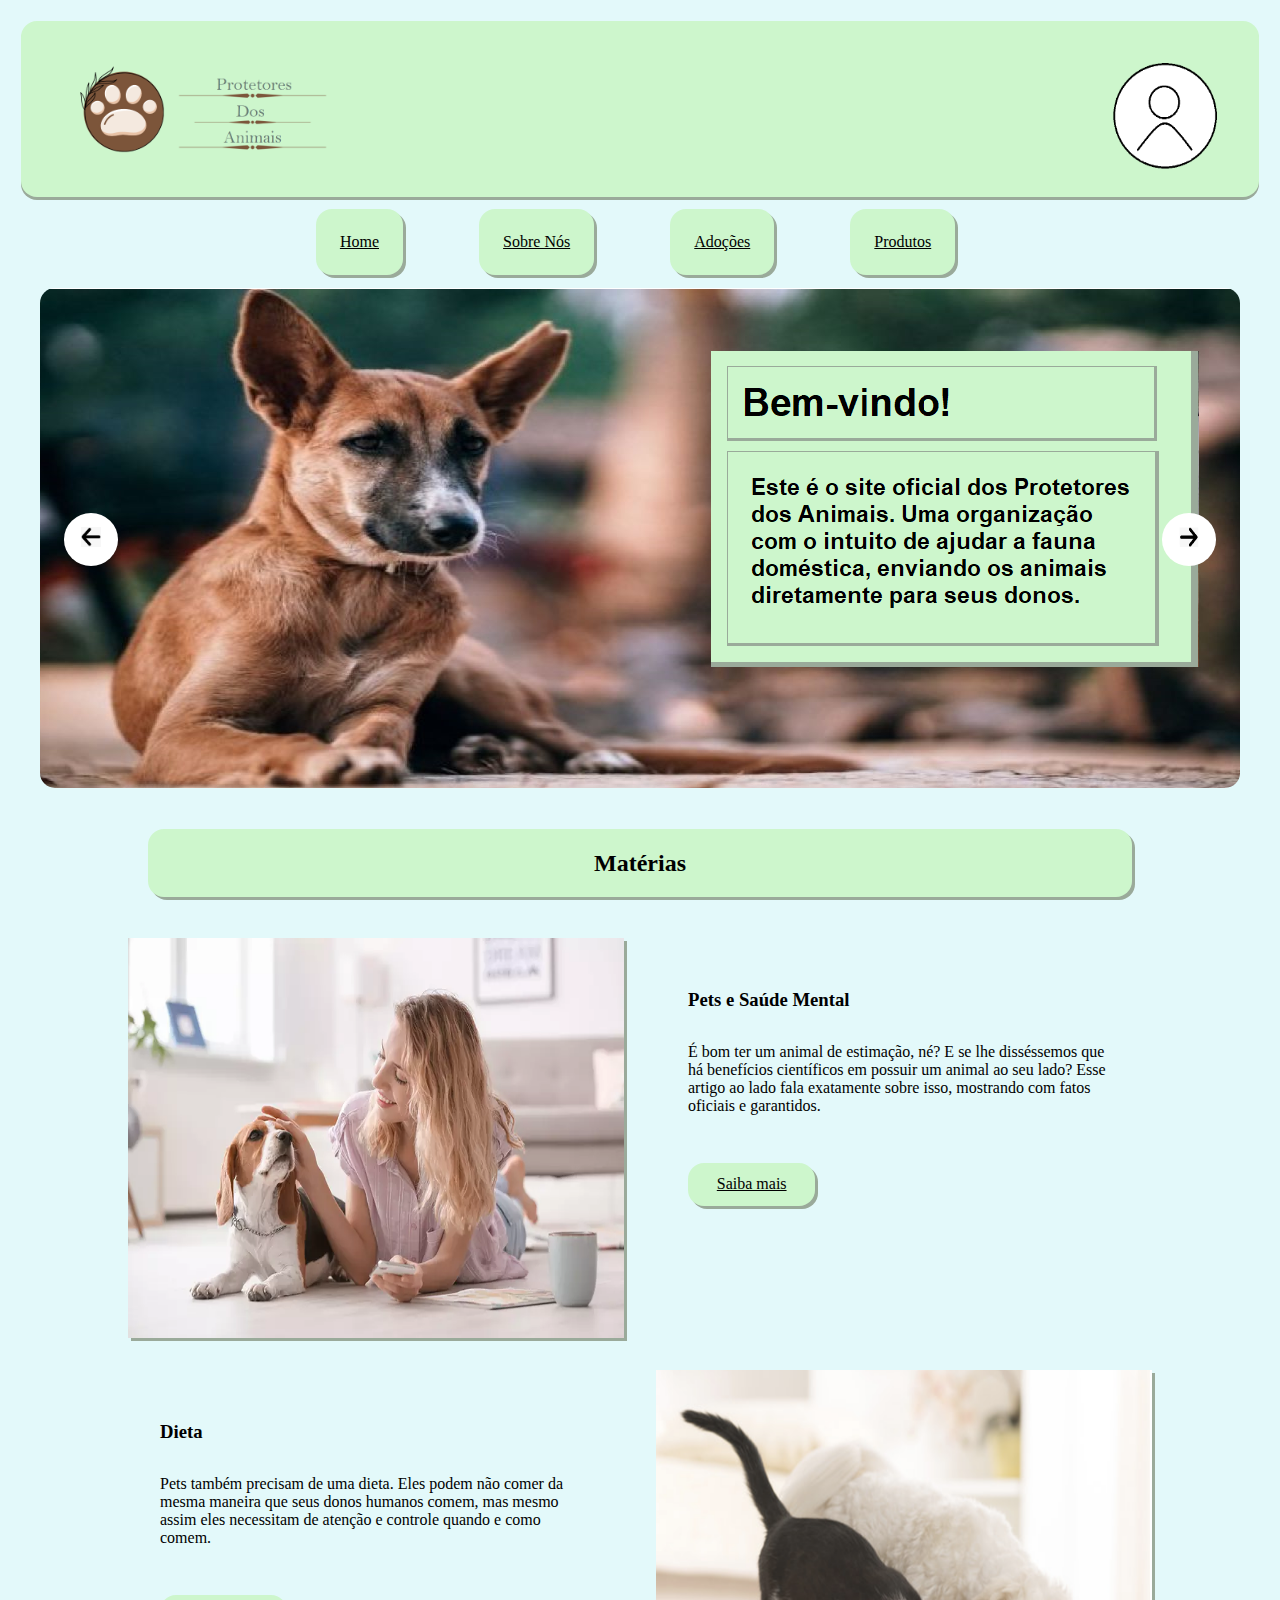
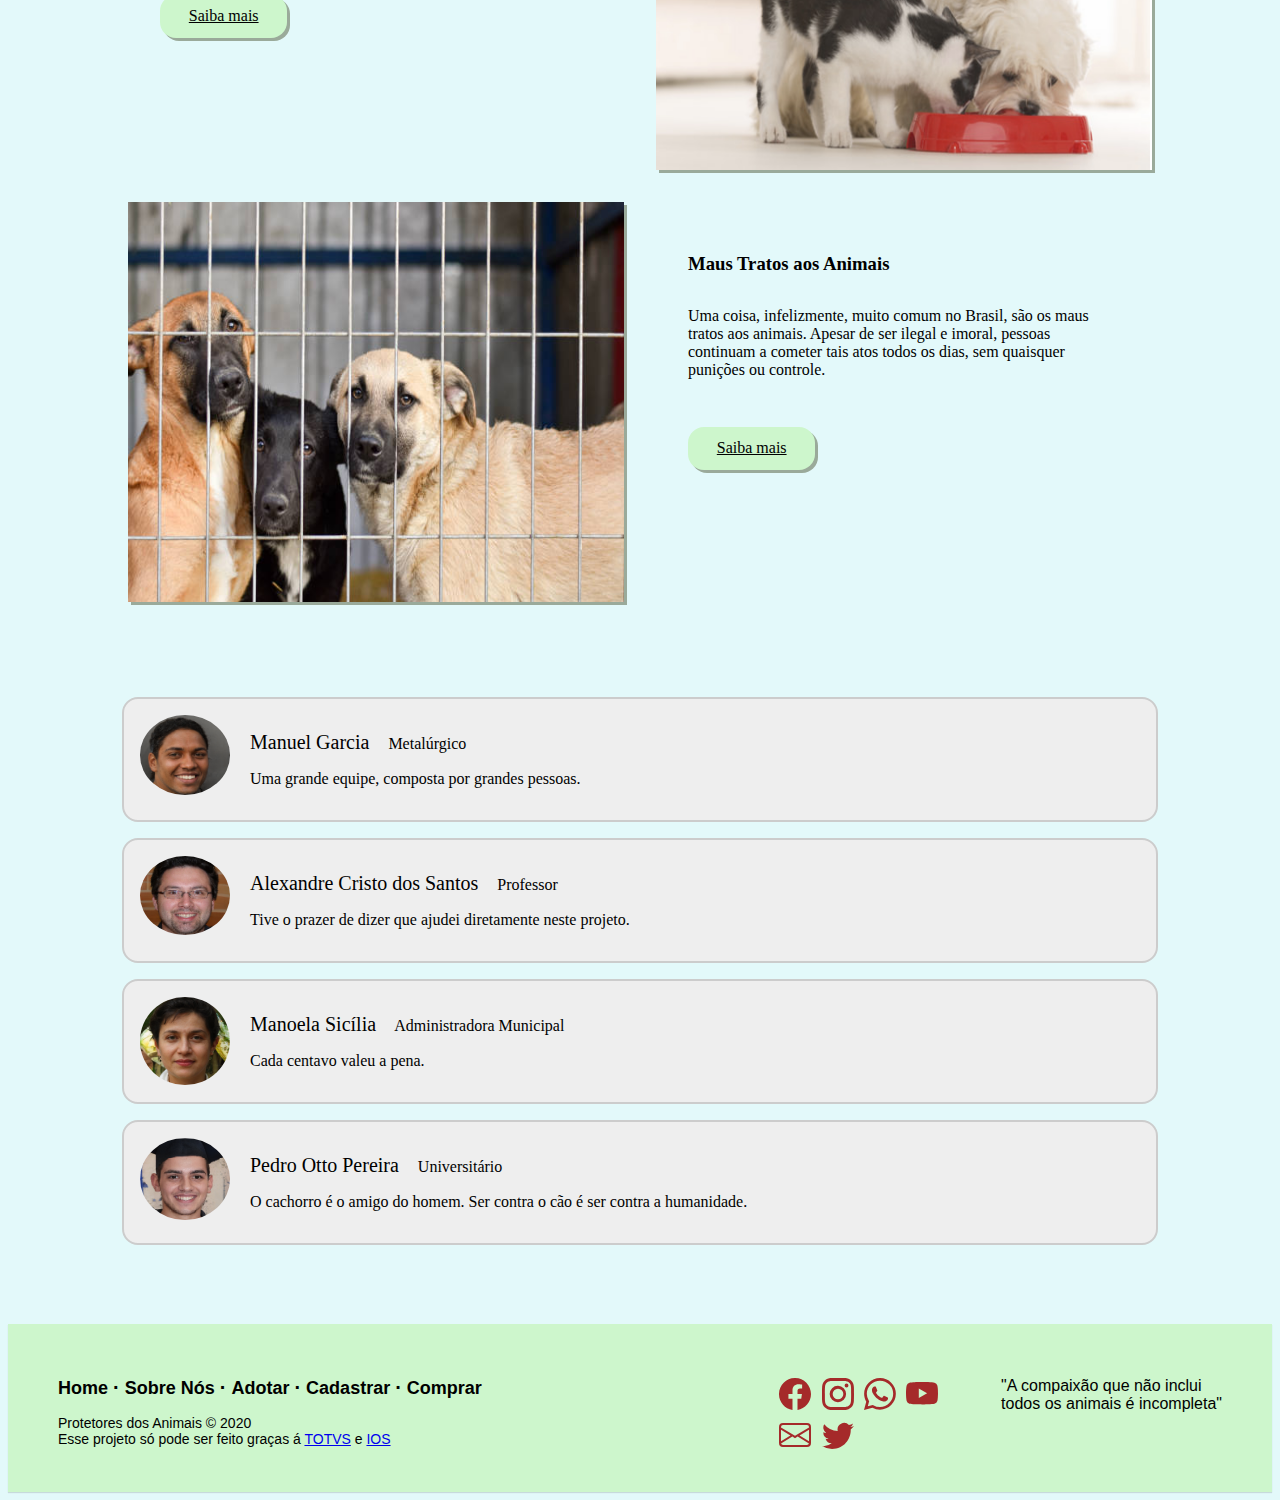
==== commit 87be6a4e: "Trying to change something" ====
--- a/index.html
+++ b/index.html
@@ -32,7 +32,7 @@
     <section id="container">
         <div>
             <a href=#>Home</a>
-            <a href="sobre_nos.html">Nossa História</a>
+            <a href="sobre_nos.html">Sobre Nós</a>
             <a href="adotar.html">Adoções</a>
             <a href="carrinho.html">Produtos</a>
         </div>
@@ -63,7 +63,7 @@
 
         <!-- Tabelas  -->
         <article id="artigo_de_tabelas">
-            <h2 id="texto_centralizado">Coisas</h2>
+            <h2 id="texto_centralizado">Matérias</h2>
             <section class="secao_de_tabelas">
                 <img src="./imagens/artigo/artigo1.png" alt="PINTURA" class="pinturas"/>
                 <div>
